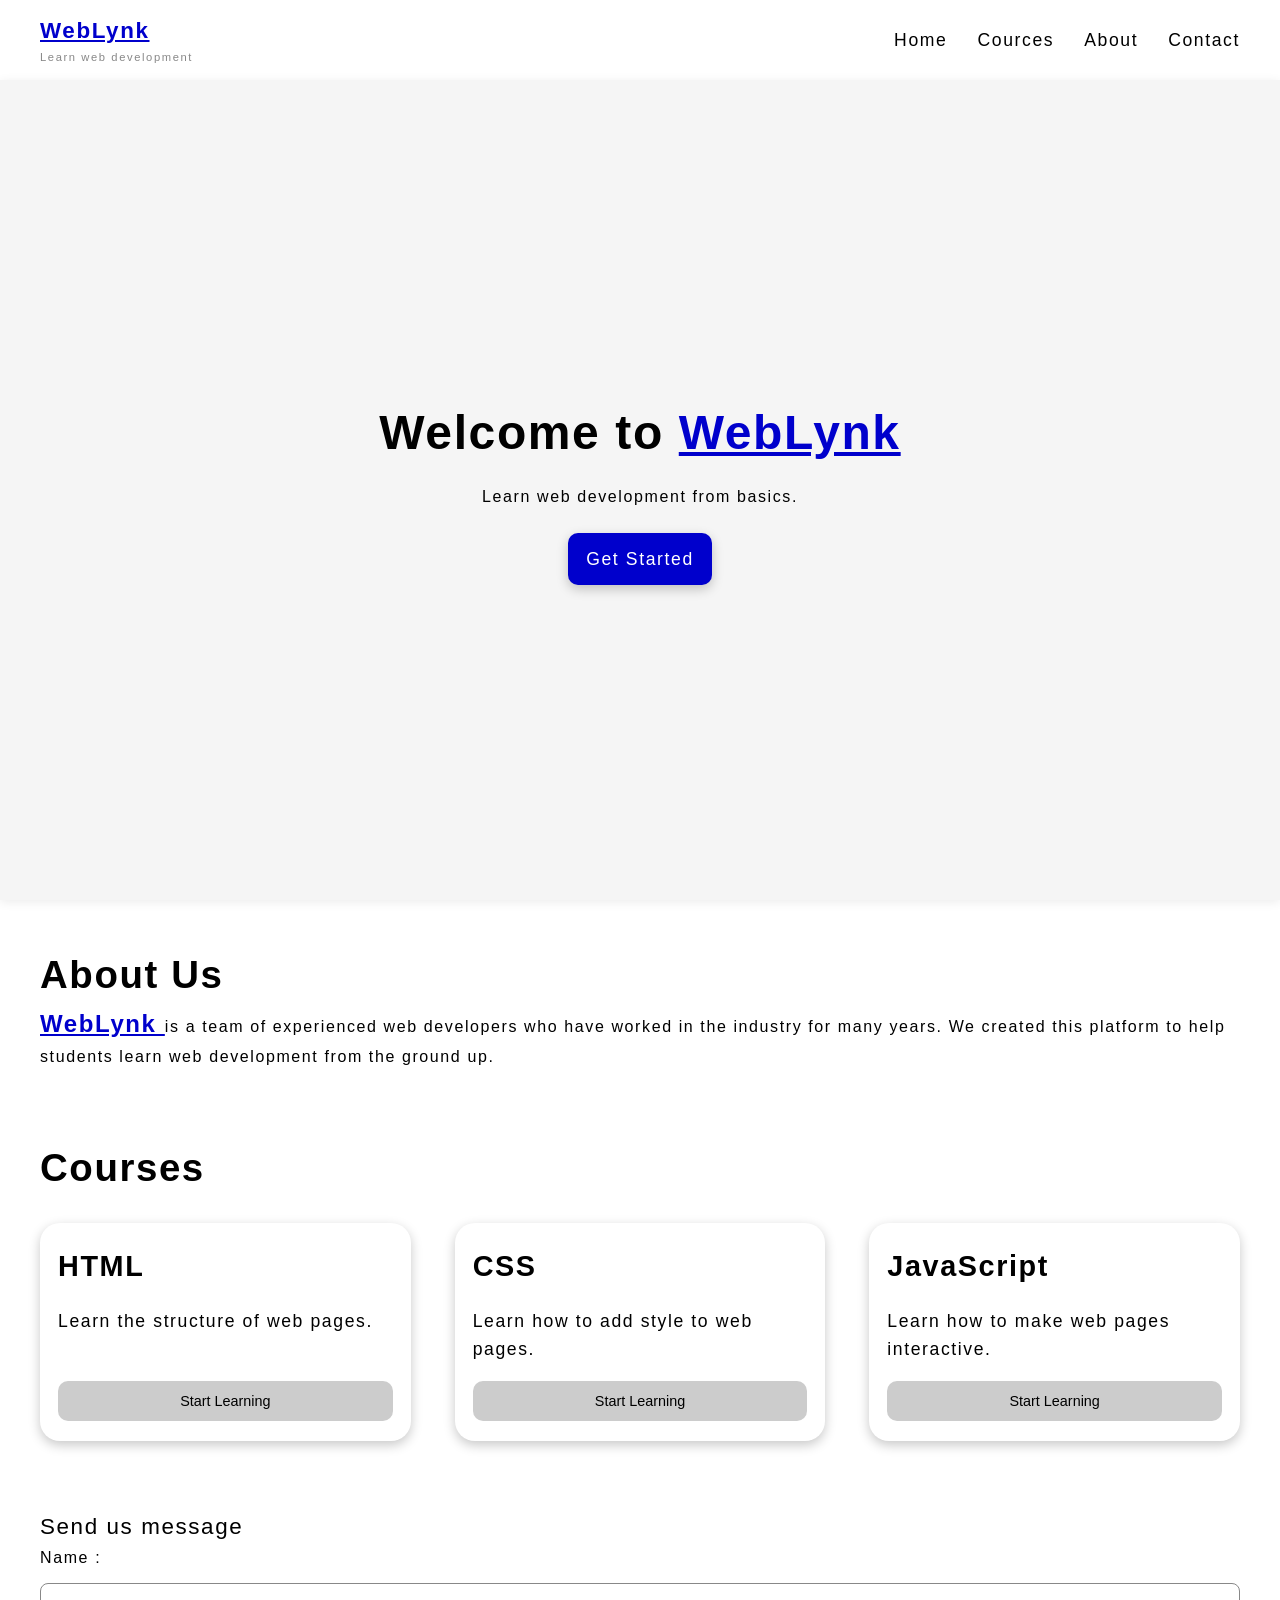
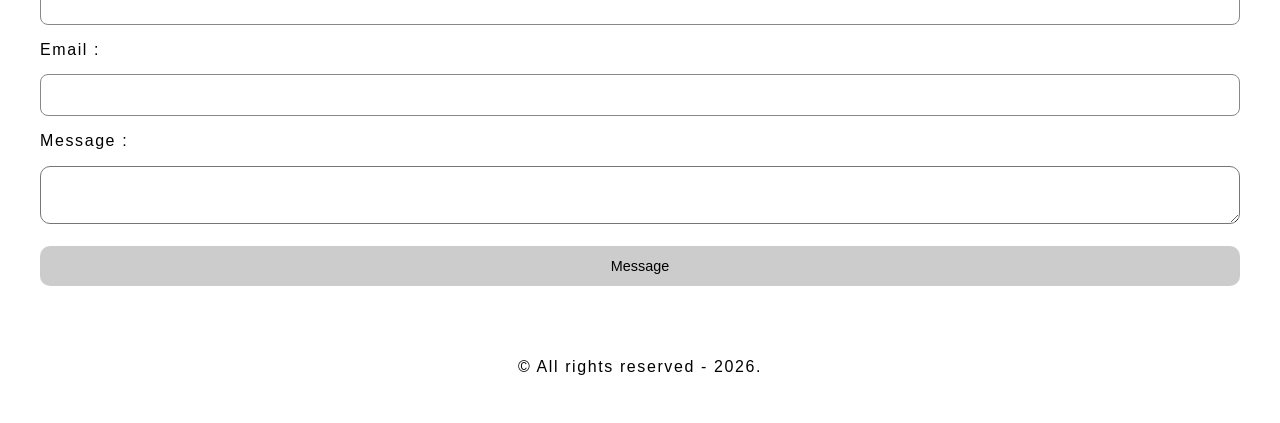
==== Index.html @ 52297e32 "Added HTML, CSS, and JavaScript" ====
<!doctype html>
<html lang="en">
  <head>
    <meta charset="UTF-8" />
    <meta name="viewport" content="width=device-width, initial-scale=1.0" />
    <title>Welcome to - WebLynk</title>
    <link rel="stylesheet" href="style.css" />
  </head>

  <body>
    <header>
      <a class="logo" href="#home">
        <span>WebLynk</span>
        <small>Learn web development</small>
      </a>

      <nav class="navbar">
        <ul class="nav-links">
          <li class="nav-link"><a href="#home">Home</a></li>
          <li class="nav-link"><a href="#learn">Cources</a></li>
          <li class="nav-link"><a href="#about">About</a></li>
          <li class="nav-link"><a href="#contact">Contact</a></li>
        </ul>

        <div class="menu" aria-label="Menu" role="button" tabindex="0">
          <div></div>
          <div></div>
          <div></div>
        </div>
      </nav>
    </header>

    <main>
      <section id="home" class="hero">
        <h1>Welcome to <span>WebLynk</span></h1>
        <p>Learn web development from basics.</p>
        <a href="#learn" class="btn">Get Started</a>
      </section>

      <section id="about" class="about">
        <h2>About Us</h2>

        <p>
          <span>WebLynk </span> is a team of experienced web developers who have
          worked in the industry for many years. We created this platform to
          help students learn web development from the ground up.
        </p>
      </section>

      <section id="learn" class="learn">
        <h2>Courses</h2>

        <div class="course-grid">
          <article class="course-card">
            <h3>HTML</h3>
            <p>Learn the structure of web pages.</p>
            <button class="btn">Start Learning</button>
          </article>

          <article class="course-card">
            <h3>CSS</h3>
            <p>Learn how to add style to web pages.</p>
            <button class="btn">Start Learning</button>
          </article>

          <article class="course-card">
            <h3>JavaScript</h3>
            <p>Learn how to make web pages interactive.</p>
            <button class="btn">Start Learning</button>
          </article>
        </div>
      </section>

      <section id="contact">
        <form action="#" class="form">
          <fieldset>
            <legend>Send us message</legend>

            <label for="name">Name :</label>
            <input
              type="text"
              name="name"
              id="name"
              class="palceholder"
              required
            />
            <label for="email">Email :</label>
            <input
              type="email"
              name="email"
              id="email"
              class="palceholder"
              required
            />
            <label for="message">Message :</label>
            <textarea
              name="message"
              id="message"
              cols="30"
              rows="2"
              class="palceholder"
              required
            ></textarea>

            <button type="submit" class="btn">Message</button>
          </fieldset>
        </form>
      </section>
    </main>

    <footer>
      <p>&copy; All rights reserved - 2026.</p>
    </footer>

    <script src="Script.js"></script>
  </body>
</html>
---- style.css ----
* {
  margin: 0;
  padding: 0;
  box-sizing: border-box;
}

html {
  scroll-behavior: smooth;
}

body {
  width: 100%;
  font-size: 16px;
  line-height: 1.6;
  letter-spacing: 0.1em;
  background: #fff;
  color: #000;
  font-family: Helvetica, sans-serif;
  font-weight: 400;
}

h1,
h2,
h3,
span {
  font-family: "Segoe UI", Verdana, Geneva, sans-serif;
  font-weight: 700;
}

h2 {
  font-size: 2.4em;
}

h3 {
  font-size: 1.8em;
}

section,
footer {
  padding: 24px 40px;
  margin: 20px 0;
}

header {
  height: 80px;
  width: 100%;
  padding: 0 40px;
  display: flex;
  justify-content: space-between;
  align-items: center;
  box-shadow: 0 2px 10px rgba(0, 0, 0, 0.08);
}

.logo {
  display: flex;
  align-items: flex-start;
  flex-direction: column;
  color: #0000cc;
}

.logo span {
  font-size: 1.4em;
  text-decoration: underline;
}

.logo small {
  font-size: 0.7em;
  color: #888;
  font-weight: 400;
}

header a,
.hero a {
  text-decoration: none;
}

.nav-links {
  display: flex;
  justify-content: center;
  align-items: center;
  list-style: none;
  gap: 30px;
}

.nav-link a {
  color: #000;
  transition: color 0.3s;
  font-size: 1.1em;
  font-weight: 500;
}

.nav-link a:hover {
  color: #0000cc;
}

.menu {
  display: none;
  cursor: pointer;
}

.menu div {
  width: 25px;
  height: 3px;
  background-color: #000;
  margin: 5px 0;
}

.hero {
  margin: 0;
  height: calc(100vh - 80px);
  background-color: whitesmoke;
  text-align: center;
  display: flex;
  align-items: center;
  justify-content: center;
  flex-direction: column;
  gap: 12px;
  box-shadow: 0 2px 10px rgba(0, 0, 0, 0.08);
}

.hero h1 {
  font-size: 3em;
}

.hero p {
  margin-bottom: 12px;
}

.hero span {
  color: #0000cc;
  text-decoration: underline;
}

.hero .btn {
  font-size: 1.1em;
  font-weight: 500;
  background-color: #0000cc;
  color: #fff;
  box-shadow: 0 4px 12px rgba(0, 0, 0, 0.22);
}

.btn {
  padding: 12px 18px;
  font-size: 0.9em;
  cursor: pointer;
  border: none;
  border-radius: 10px;
  text-decoration: none;
  background-color: #ccc;
  transition:
    color,
    background-color,
    transform 0.3s;
}

.btn:hover {
  background-color: #0000cc;
  color: #fff;
  transform: translateY(-3px);
  box-shadow: 0 4px 12px rgba(0, 0, 0, 0.22);
}

.btn:active {
  border: none;
}

.about span {
  color: #0000cc;
  font-size: 1.5em;
  text-decoration: underline;
}

.learn h2 {
  margin-bottom: 24px;
}

.course-grid {
  display: grid;
  grid-template-columns: repeat(auto-fit, minmax(250px, 1fr));
  gap: 44px;
}

.course-card {
  padding: 20px 18px;
  border-radius: 20px;
  display: flex;
  flex-direction: column;
  gap: 18px;
  box-shadow: 0 4px 12px rgba(0, 0, 0, 0.22);
}

.course-card p {
  font-size: 1.1em;
}

.course-grid .btn {
  margin-top: auto;
}

#contact fieldset {
  border: none;
  display: flex;
  justify-content: center;
  flex-direction: column;
  gap: 12px;
}

#contact legend {
  font-size: 1.4em;
}

.form input {
  padding: 12px 18px;
  font-size: 14px;
  border: 1px solid #888;
  border-radius: 8px;
}

.form textarea {
  padding: 12px 18px;
  font-size: 14px;
  border-radius: 10px;
  margin-bottom: 10px;
}

.placeholder:active {
  border: 1px solid #888;
  background: #fff;
}

footer {
  text-align: center;
}

@media (max-width: 550px) {
  .menu {
    display: block;
  }
  .nav-links {
    position: absolute;
    top: 80px;
    right: 0;
    padding: 18px 40px;
    border-radius: 12px;
    background-color: #fff;
    flex-direction: column;
    justify-content: center;
    align-items: center;
    box-shadow: 0 4px 12px rgba(0, 0, 0, 0.22);
  }
  .nav-links.active {
    display: flex;
  }
}
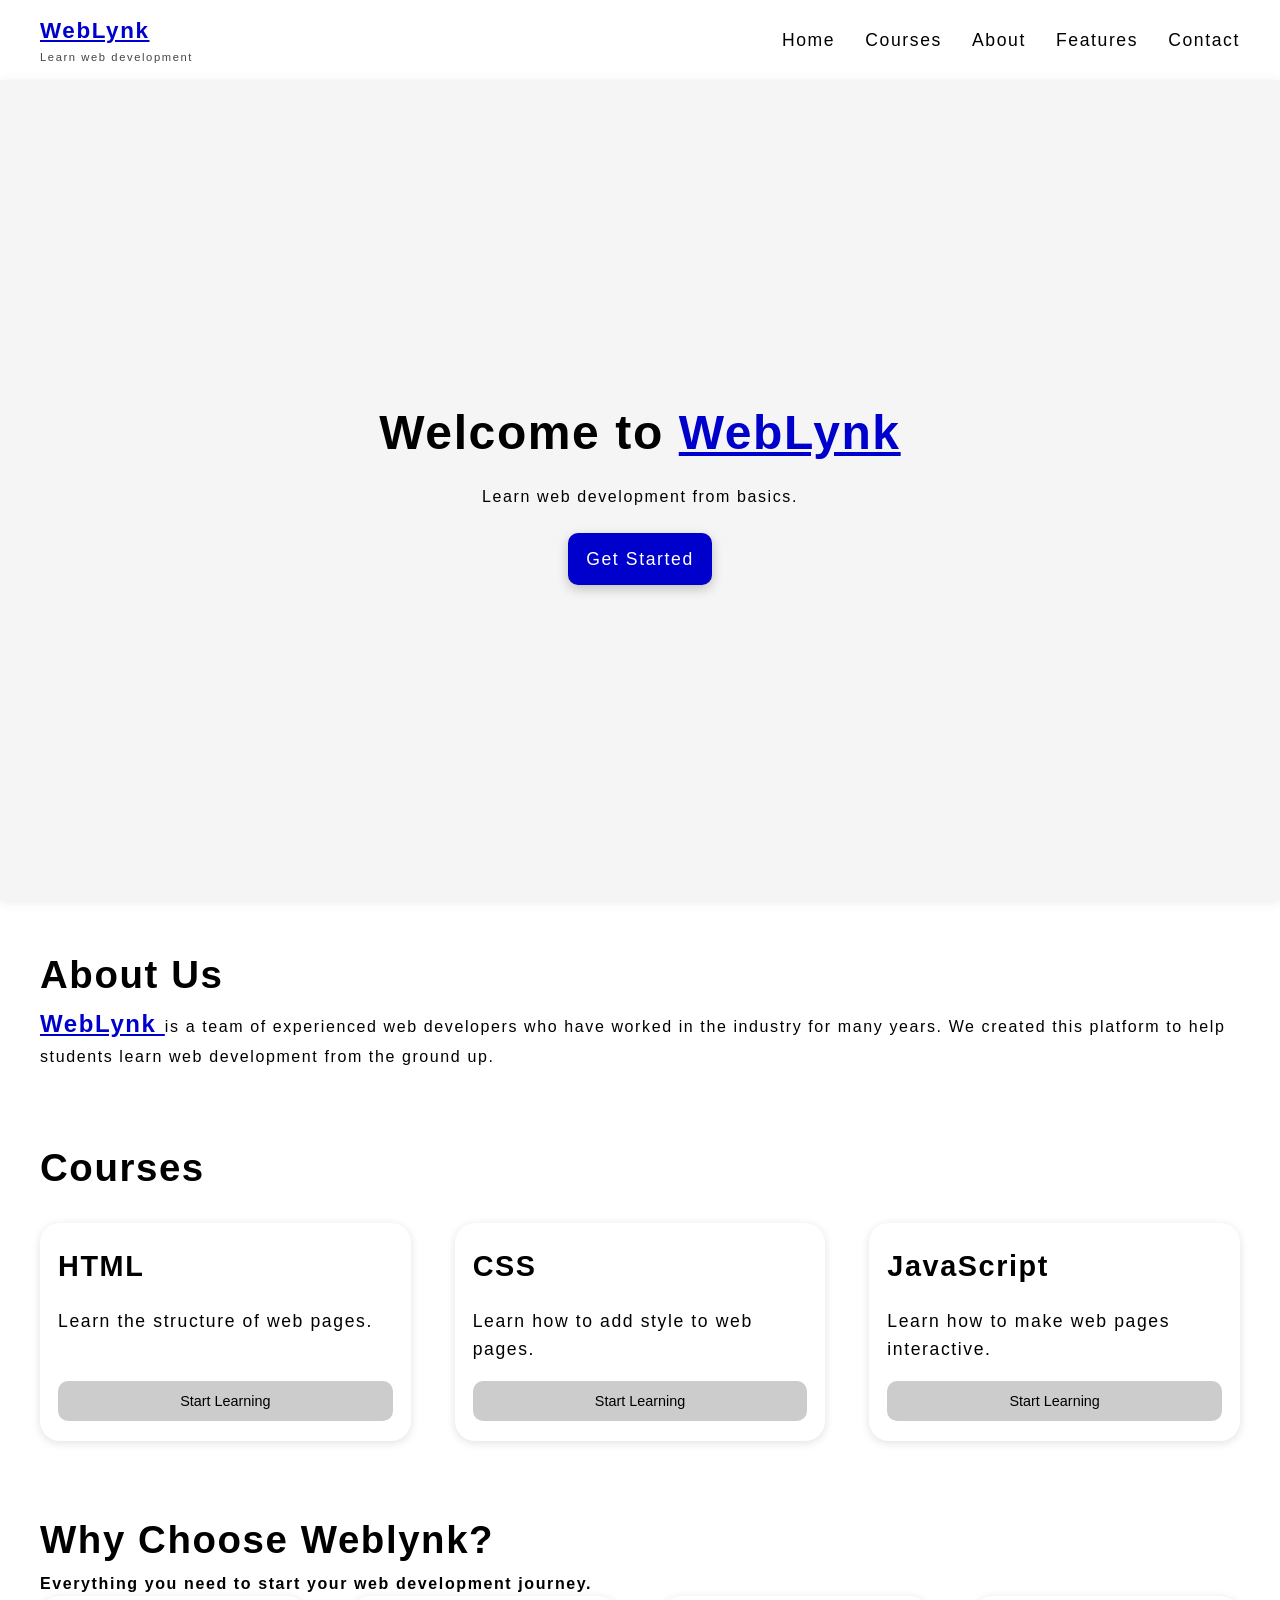
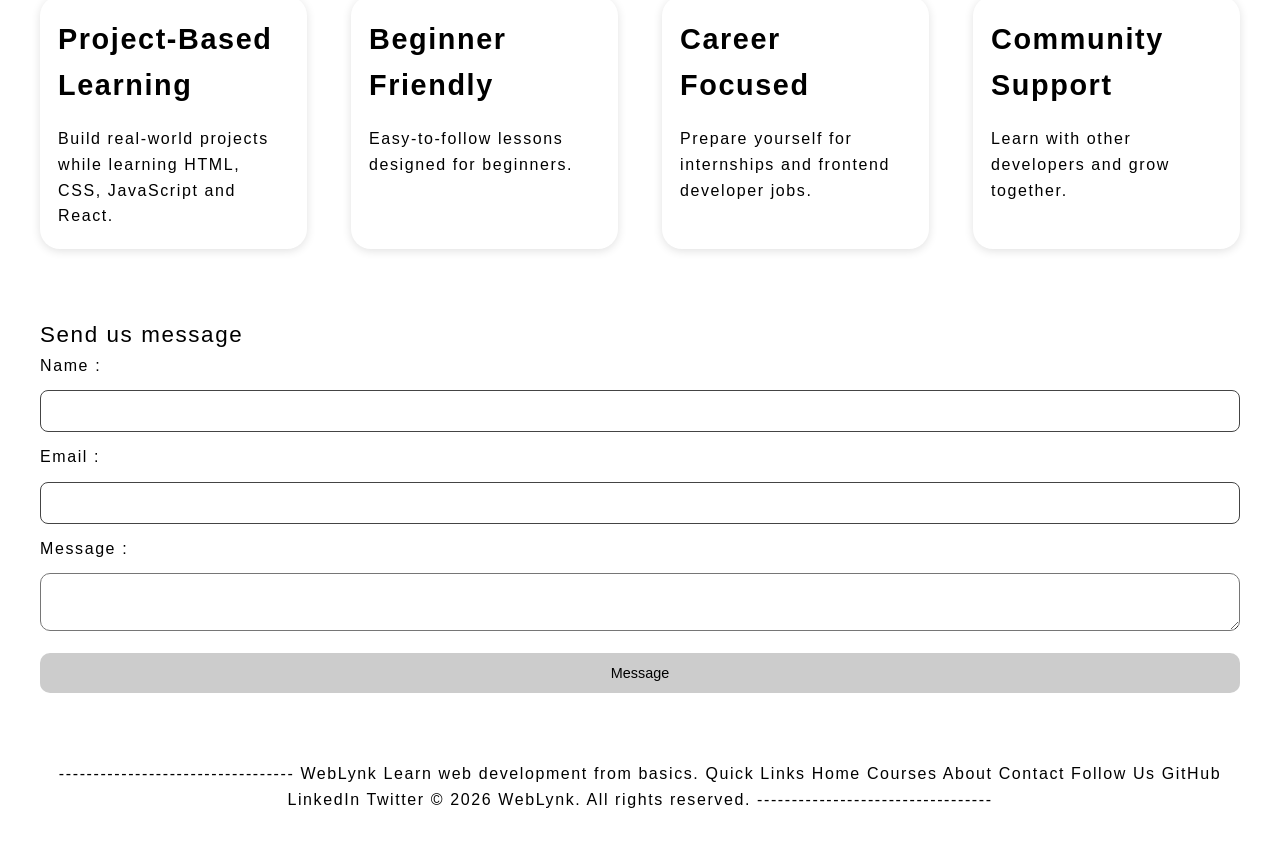
==== commit 4c0c1c5a: "Added Features section" ====
--- a/Index.html
+++ b/Index.html
@@ -3,8 +3,14 @@
   <head>
     <meta charset="UTF-8" />
     <meta name="viewport" content="width=device-width, initial-scale=1.0" />
+    <meta name="description" content="Learn web development from basics." />
     <title>Welcome to - WebLynk</title>
+    <link rel="preconnect" href="https://cdnjs.cloudflare.com" />
     <link rel="stylesheet" href="style.css" />
+    <link
+      rel="stylesheet"
+      href="https://cdnjs.cloudflare.com/ajax/libs/font-awesome/6.7.2/css/all.min.css"
+    />
   </head>
 
   <body>
@@ -16,17 +22,16 @@
 
       <nav class="navbar">
         <ul class="nav-links">
-          <li class="nav-link"><a href="#home">Home</a></li>
-          <li class="nav-link"><a href="#learn">Cources</a></li>
-          <li class="nav-link"><a href="#about">About</a></li>
-          <li class="nav-link"><a href="#contact">Contact</a></li>
+          <li><a href="#home">Home</a></li>
+          <li><a href="#course">Courses</a></li>
+          <li><a href="#about">About</a></li>
+          <li><a href="#features">Features</a></li>
+          <li><a href="#contact">Contact</a></li>
         </ul>
 
-        <div class="menu" aria-label="Menu" role="button" tabindex="0">
-          <div></div>
-          <div></div>
-          <div></div>
-        </div>
+        <button class="menu" aria-label="Open navigation menu">
+          <i class="fa-solid fa-bars-staggered"></i>
+        </button>
       </nav>
     </header>
 
@@ -37,7 +42,7 @@
         <a href="#learn" class="btn">Get Started</a>
       </section>
 
-      <section id="about" class="about">
+      <section id="about" class="about-section">
         <h2>About Us</h2>
 
         <p>
@@ -47,23 +52,23 @@
         </p>
       </section>
 
-      <section id="learn" class="learn">
+      <section id="course" class="course-section">
         <h2>Courses</h2>
 
-        <div class="course-grid">
-          <article class="course-card">
+        <div class="card-grid" id="course-grid">
+          <article class="card" id="course-card">
             <h3>HTML</h3>
             <p>Learn the structure of web pages.</p>
             <button class="btn">Start Learning</button>
           </article>
 
-          <article class="course-card">
+          <article class="card" id="course-card">
             <h3>CSS</h3>
             <p>Learn how to add style to web pages.</p>
             <button class="btn">Start Learning</button>
           </article>
 
-          <article class="course-card">
+          <article class="card" id="course-card">
             <h3>JavaScript</h3>
             <p>Learn how to make web pages interactive.</p>
             <button class="btn">Start Learning</button>
@@ -71,34 +76,51 @@
         </div>
       </section>
 
-      <section id="contact">
+      <section id="features" class="features-section">
+        <h2>Why Choose Weblynk?</h2>
+        <h4>Everything you need to start your web development journey.</h4>
+
+        <div class="card-grid" id="features-grid">
+          <article class="card" id="features-card">
+            <h3>Project-Based Learning</h3>
+            <p>
+              Build real-world projects while learning HTML, CSS, JavaScript and
+              React.
+            </p>
+          </article>
+
+          <article class="card" id="features-card">
+            <h3>Beginner Friendly</h3>
+            <p>Easy-to-follow lessons designed for beginners.</p>
+          </article>
+
+          <article class="card" id="features-card">
+            <h3>Career Focused</h3>
+            <p>Prepare yourself for internships and frontend developer jobs.</p>
+          </article>
+
+          <article class="card" id="features-card">
+            <h3>Community Support</h3>
+            <p>Learn with other developers and grow together.</p>
+          </article>
+        </div>
+      </section>
+
+      <section id="contact" class="contact-section">
         <form action="#" class="form">
-          <fieldset>
+          <fieldset class="form-container">
             <legend>Send us message</legend>
 
             <label for="name">Name :</label>
-            <input
-              type="text"
-              name="name"
-              id="name"
-              class="palceholder"
-              required
-            />
+            <input type="text" name="name" id="name" required />
             <label for="email">Email :</label>
-            <input
-              type="email"
-              name="email"
-              id="email"
-              class="palceholder"
-              required
-            />
+            <input type="email" name="email" id="email" required />
             <label for="message">Message :</label>
             <textarea
               name="message"
               id="message"
               cols="30"
               rows="2"
-              class="palceholder"
               required
             ></textarea>
 
@@ -109,7 +131,10 @@
     </main>
 
     <footer>
-      <p>&copy; All rights reserved - 2026.</p>
+      ---------------------------------- WebLynk Learn web development from
+      basics. Quick Links Home Courses About Contact Follow Us GitHub LinkedIn
+      Twitter © 2026 WebLynk. All rights reserved.
+      ----------------------------------
     </footer>
 
     <script src="Script.js"></script>
--- a/style.css
+++ b/style.css
@@ -65,7 +65,7 @@
 
 .logo small {
   font-size: 0.7em;
-  color: #888;
+  color: #444;
   font-weight: 400;
 }
 
@@ -82,27 +82,26 @@
   gap: 30px;
 }
 
-.nav-link a {
+.nav-links a {
   color: #000;
   transition: color 0.3s;
   font-size: 1.1em;
   font-weight: 500;
 }
 
-.nav-link a:hover {
+.nav-links a:hover {
   color: #0000cc;
 }
 
 .menu {
   display: none;
+  border: none;
+  background: none;
   cursor: pointer;
 }
 
-.menu div {
-  width: 25px;
-  height: 3px;
-  background-color: #000;
-  margin: 5px 0;
+.menu i {
+  font-size: 1.5em;
 }
 
 .hero {
@@ -164,40 +163,51 @@
   border: none;
 }
 
-.about span {
+.about-section span {
   color: #0000cc;
   font-size: 1.5em;
   text-decoration: underline;
 }
 
-.learn h2 {
+.course-section h2 {
   margin-bottom: 24px;
 }
 
-.course-grid {
+.card-grid {
   display: grid;
   grid-template-columns: repeat(auto-fit, minmax(250px, 1fr));
   gap: 44px;
 }
 
-.course-card {
+.card {
   padding: 20px 18px;
   border-radius: 20px;
   display: flex;
   flex-direction: column;
   gap: 18px;
-  box-shadow: 0 4px 12px rgba(0, 0, 0, 0.22);
-}
-
-.course-card p {
+  box-shadow: 0 2px 10px rgba(0, 0, 0, 0.12);
+
+  transition:
+    background-color 0.3s ease,
+    transform 0.3s ease,
+    box-shadow 0.3s ease;
+}
+
+.card:hover {
+  background-color: #f8f9fa;
+  transform: translateY(-6px);
+  box-shadow: 0 8px 20px rgba(0, 0, 0, 0.15);
+}
+
+#course-card p {
   font-size: 1.1em;
 }
 
-.course-grid .btn {
+#course-grid .btn {
   margin-top: auto;
 }
 
-#contact fieldset {
+.form-container {
   border: none;
   display: flex;
   justify-content: center;
@@ -205,14 +215,14 @@
   gap: 12px;
 }
 
-#contact legend {
+.form-container legend {
   font-size: 1.4em;
 }
 
 .form input {
   padding: 12px 18px;
   font-size: 14px;
-  border: 1px solid #888;
+  border: 1px solid #444;
   border-radius: 8px;
 }
 
@@ -223,8 +233,8 @@
   margin-bottom: 10px;
 }
 
-.placeholder:active {
-  border: 1px solid #888;
+.form input:active, .form textarea:active {
+  border: 1px solid #444;
   background: #fff;
 }
 
@@ -237,6 +247,7 @@
     display: block;
   }
   .nav-links {
+    display: none;
     position: absolute;
     top: 80px;
     right: 0;
